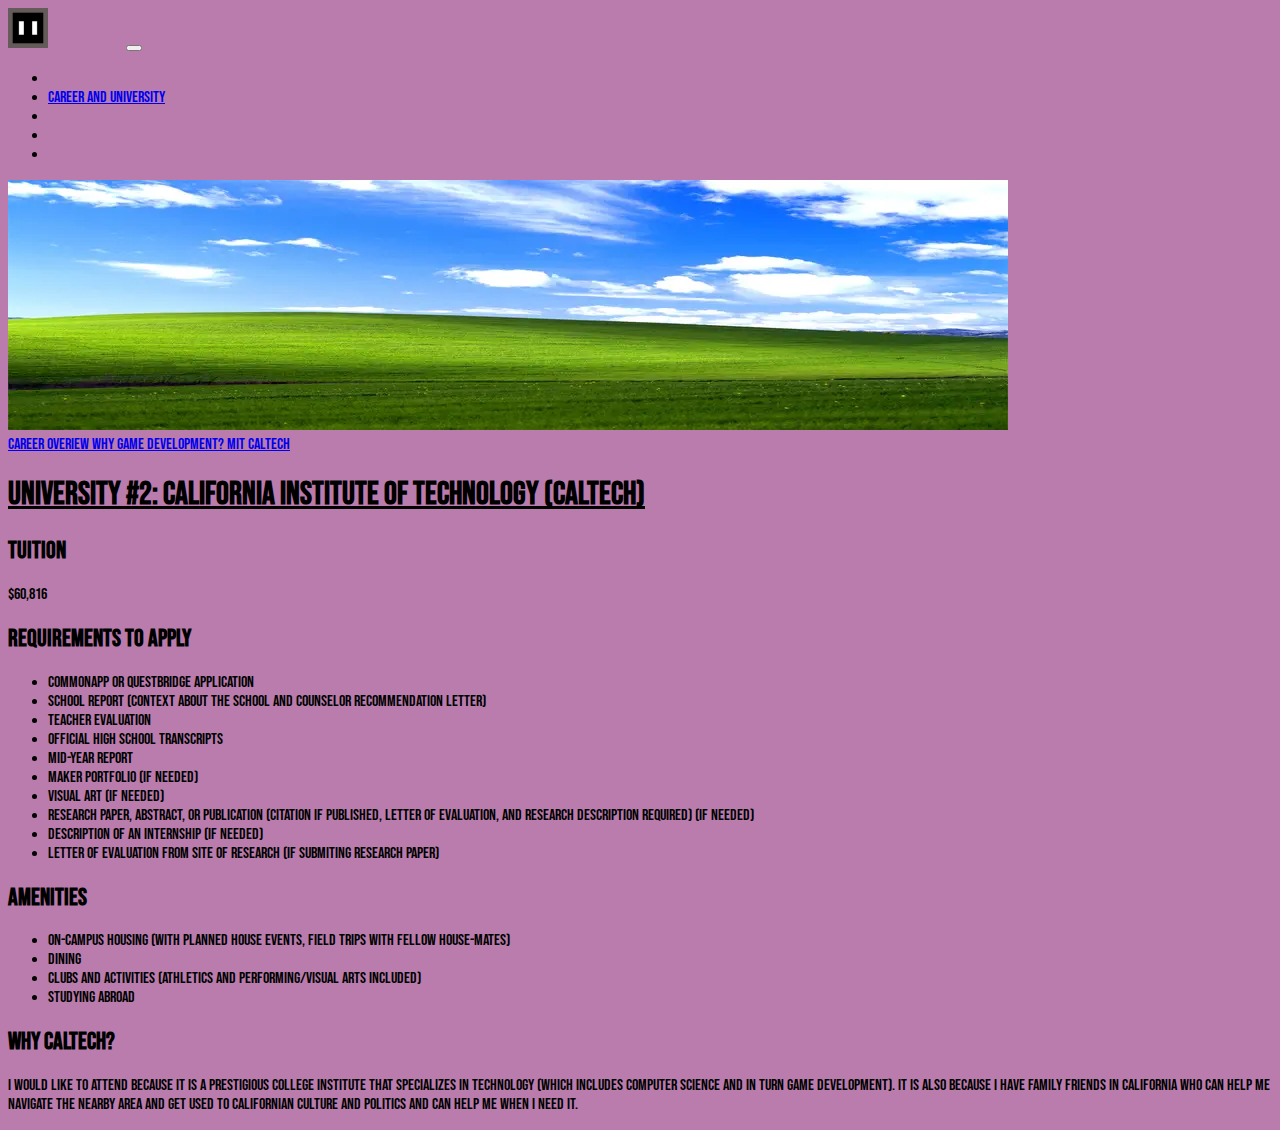
==== caltech.html @ 21ebb490 "v.8.5" ====
<!doctype html>
<html lang="en">
  <head>
    <meta charset="utf-8">
    <meta name="viewport" content="width=device-width, initial-scale=1">
    <title>My Career Path!</title>
    <link href="https://cdn.jsdelivr.net/npm/bootstrap@5.3.2/dist/css/bootstrap.min.css" rel="stylesheet" integrity="sha384-T3c6CoIi6uLrA9TneNEoa7RxnatzjcDSCmG1MXxSR1GAsXEV/Dwwykc2MPK8M2HN" crossorigin="anonymous">
      <link rel="preconnect" href="https://fonts.googleapis.com">
      <link rel="preconnect" href="https://fonts.gstatic.com" crossorigin>
      <link href="https://fonts.googleapis.com/css2?family=Bebas+Neue&display=swap" rel="stylesheet">
    <link rel="stylesheet" href="css/mystyle.css">
    <!--Ethan Truong--> <!--Period 5-->
  </head>
  <body>
    <div class="container-fluid">
        
      <div class="row"> <!--Nav Bar-->
        <nav class="navbar col-lg-12 nav-underline navbar-expand-lg bg-body-tertiary" data-bs-theme="dark"> <!--Navbar-->
            <div class="container-fluid">
              <a class="navbar-brand navbar-text" href="index.html">
                <img src="media/logo.png" alt="placeholder-icon">
                Ethan Truong
              </a>
              <button class="navbar-toggler" type="button" data-bs-toggle="collapse" data-bs-target="#navbarNav" aria-controls="navbarNav" aria-expanded="false" aria-label="Toggle navigation">
                <span class="navbar-toggler-icon"></span>
              </button>
              <div class="collapse navbar-collapse" id="navbarNav">
                <ul class="navbar-nav">
                  <li class="nav-item">
                    <a class="nav-link navbar-text" href="index.html">Home</a>
                  </li>
                  <li class="nav-item">
                    <a class="nav-link active" aria-current="page" href="career.html">Career and University</a>
                  </li>
                  <li class="nav-item">
                    <a class="nav-link navbar-text" href="resume.html">Resume</a>
                  </li>
                  <li class="nav-item">
                    <a class="nav-link navbar-text" href="hobby.html">Hobbies</a>
                  </li>
                  <li class="nav-item">
                    <a class="nav-link navbar-text" href="schedule.html">Schedule and Free Time</a>
                  </li>
                </ul>
              </div>
            </div>
          </nav> <!--End of Navbar-->
        </div>

        <div class="row">
          <header class="col-lg-7 col-md-9">
            <img src="media/bliss.jpg" alt="Graphics!"> <!--witdh 1000px height 500px-->
          </header>
          <aside class="col-lg-5 col-md-3"> <!--List-->
            <div class="list-group">
              <a href="career1.html" class="list-group-item list-group-item-action">
                Career Overiew
              </a>
              <a href="career2.html" class="list-group-item list-group-item-action">
                Why Game Development?
              </a>
              <a href="career3.html" class="list-group-item list-group-item-action">
                MIT
              </a>
              <a href="career4.html" class="list-group-item list-group-item-action active" aria-current="true">
                Caltech
              </a>
            </div>
          </aside> <!--End of List-->
        </div>

        <div class="row">
          <main class="col-lg-12 col-md-12">
            <h1><u>University #2: California Institute of Technology (Caltech)</u></h1>
            <h2>Tuition</h2>
            <p>$60,816</p>
            <h2>Requirements to apply</h2>
            <ul>
              <li>CommonApp or Questbridge Application</li>
              <li>School Report (Context about the school and counselor recommendation letter)</li>
              <li>Teacher Evaluation</li>
              <li>Official High School Transcripts</li>
              <li>Mid-Year Report</li>
              <li>Maker portfolio (if needed)</li>
              <li>Visual art (if needed)</li>
              <li>Research paper, abstract, or publication (citation if published, letter of evaluation, and research description required) (if needed)</li>
              <li>Description of an internship (if needed)</li>
              <li>Letter of Evaluation from Site of Research (if submiting research paper)</li>
            </ul>
            <h2>Amenities</h2>
            <ul>
              <li>On-Campus Housing (With planned house events, field trips with fellow house-mates)</li>
              <li>Dining</li>
              <li>Clubs and Activities (Athletics and Performing/Visual Arts included)</li>
              <li>Studying Abroad</li>
            </ul>
            <h2>Why Caltech?</h2>
            <p>I would like to attend because it is a prestigious college institute that specializes in technology (which includes computer science and in turn game development). It is also because I have family friends in California who can help me navigate the nearby area and get used to Californian culture and politics and can help me when I need it.</p>
          </main>
        </div>

      </div>
    <script src="https://cdn.jsdelivr.net/npm/bootstrap@5.3.2/dist/js/bootstrap.bundle.min.js" integrity="sha384-C6RzsynM9kWDrMNeT87bh95OGNyZPhcTNXj1NW7RuBCsyN/o0jlpcV8Qyq46cDfL" crossorigin="anonymous"></script>
  </body>
</html>
---- css/mystyle.css ----
body {
    font-family: 'Bebas Neue', sans-serif;
    background: #B97CAC;
}
.navbar-text {
    color: #B97CAC;
}
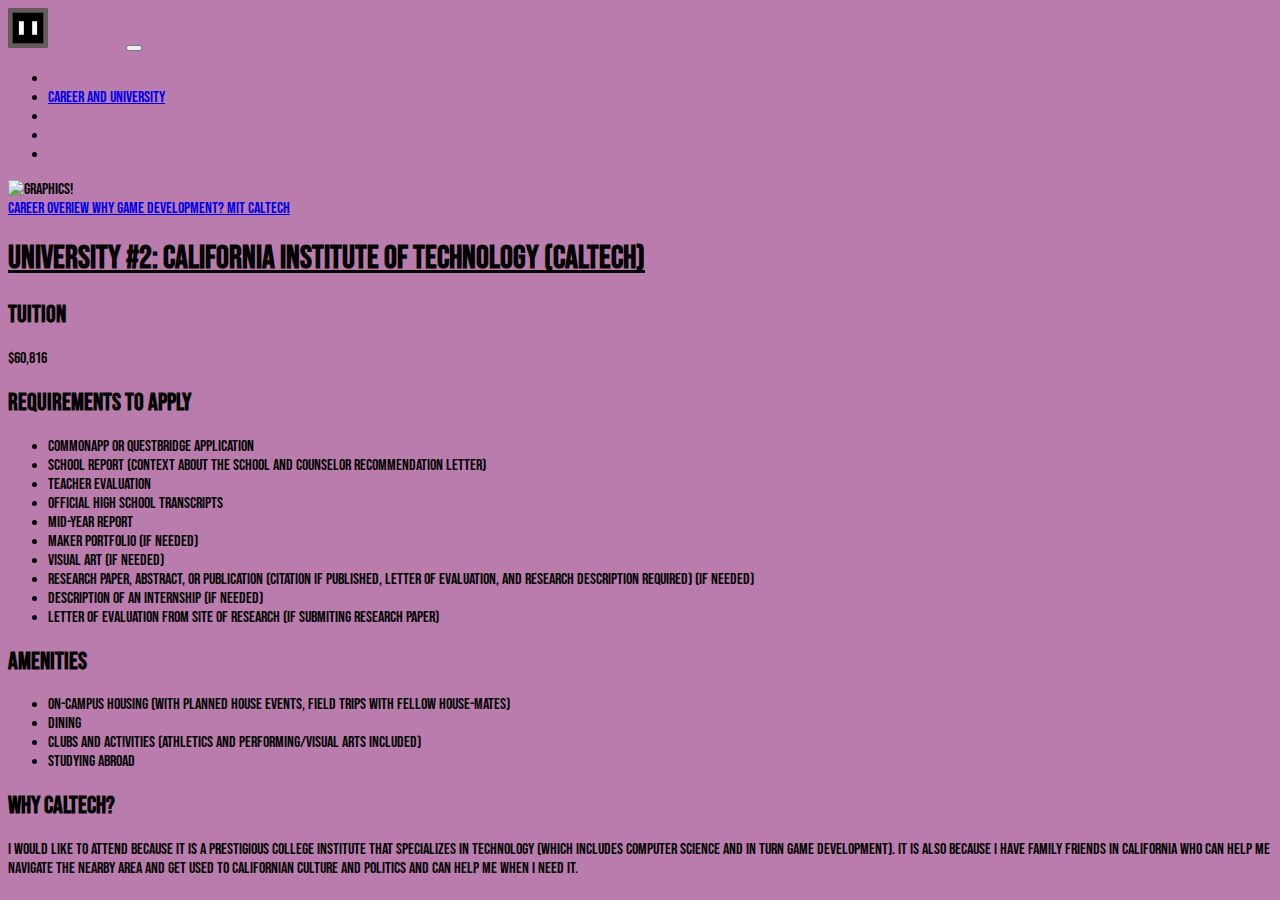
==== commit 3e537514: "v8.9" ====
--- a/caltech.html
+++ b/caltech.html
@@ -48,10 +48,10 @@
         </div>
 
         <div class="row">
-          <header class="col-lg-7 col-md-9">
-            <img src="media/bliss.jpg" alt="Graphics!"> <!--witdh 1000px height 500px-->
+          <header class="col-xl-7 col-lg-9 col-md-9"> <!--resize large to 9 and xl to 7-->
+            <img src="media/caltech-campus.jpg" alt="Graphics!"> <!--witdh 1000px height 500px-->
           </header>
-          <aside class="col-lg-5 col-md-3"> <!--List-->
+          <aside class="col-xl-5 col-lg-3 col-md-3"> <!--List--> <!--resize large to 3 and xl to 5-->
             <div class="list-group">
               <a href="career1.html" class="list-group-item list-group-item-action">
                 Career Overiew
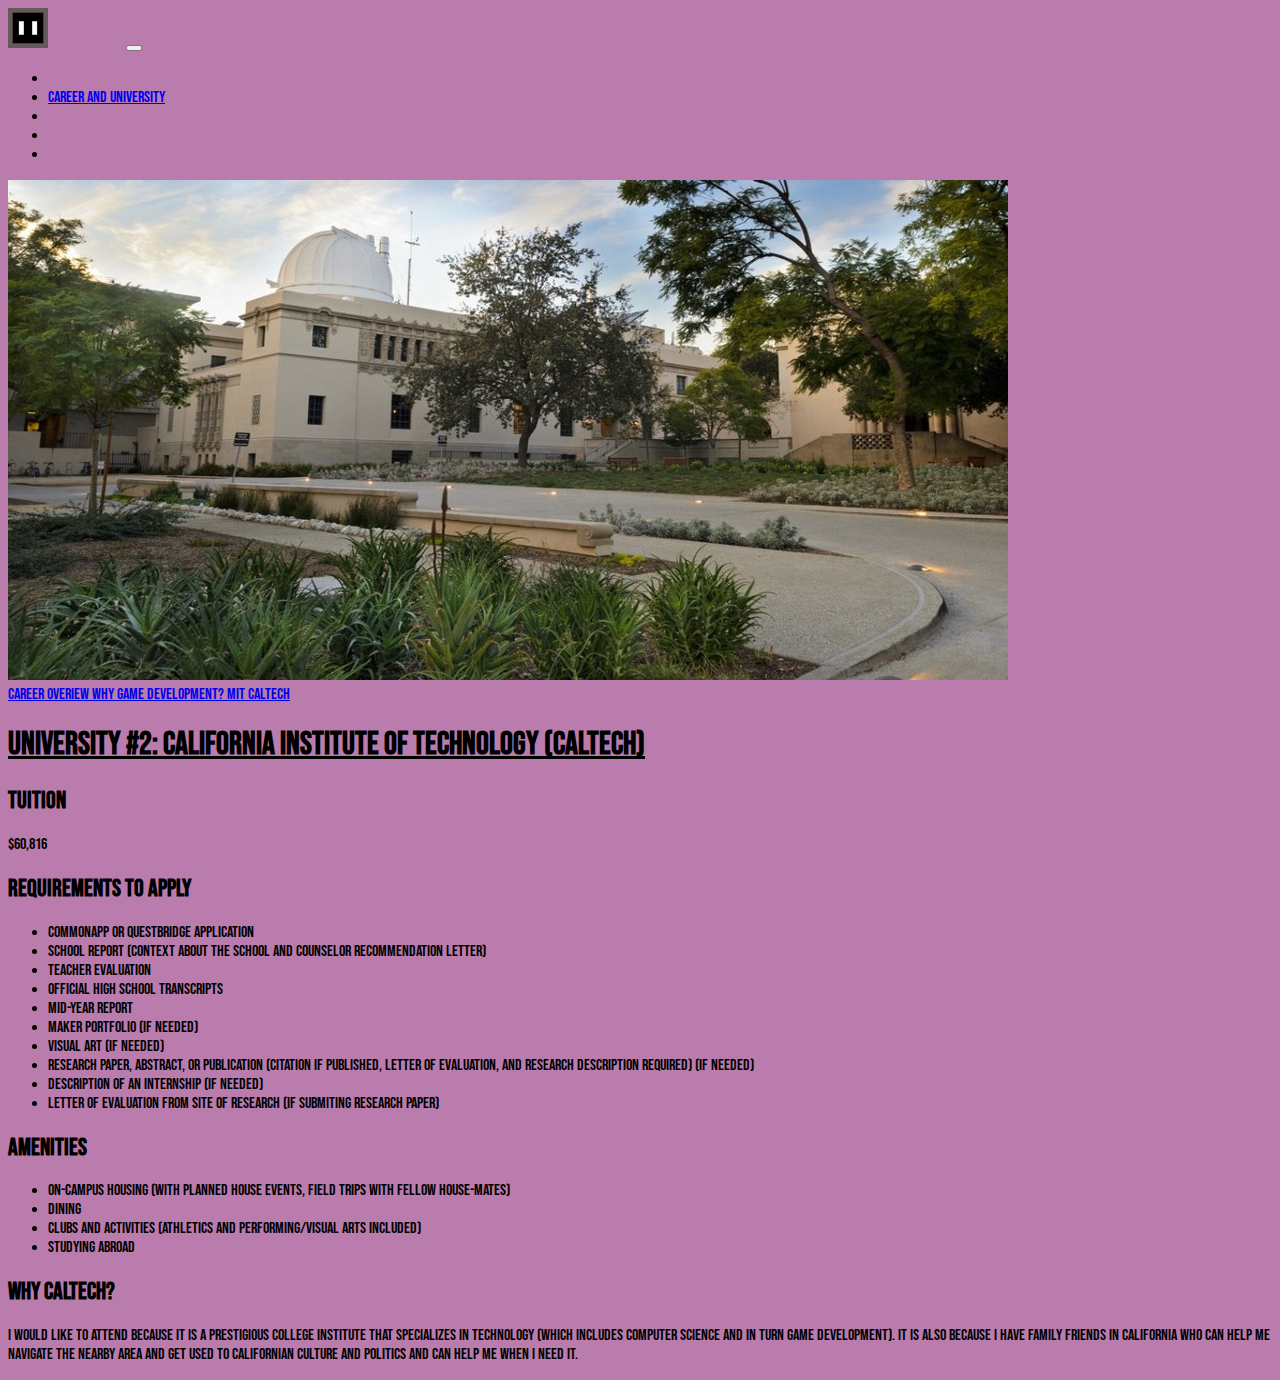
==== commit 307b967d: "v.9.1" ====
--- a/caltech.html
+++ b/caltech.html
@@ -52,17 +52,17 @@
             <img src="media/caltech-campus.jpg" alt="Graphics!"> <!--witdh 1000px height 500px-->
           </header>
           <aside class="col-xl-5 col-lg-3 col-md-3"> <!--List--> <!--resize large to 3 and xl to 5-->
-            <div class="list-group">
-              <a href="career1.html" class="list-group-item list-group-item-action">
+            <div class="list-group" data-bs-theme="dark">
+              <a href="career.html" class="list-group-item list-group-item-action">
                 Career Overiew
               </a>
-              <a href="career2.html" class="list-group-item list-group-item-action">
+              <a href="explain.html" class="list-group-item list-group-item-action">
                 Why Game Development?
               </a>
-              <a href="career3.html" class="list-group-item list-group-item-action">
+              <a href="mit.html" class="list-group-item list-group-item-action">
                 MIT
               </a>
-              <a href="career4.html" class="list-group-item list-group-item-action active" aria-current="true">
+              <a href="caltech.html" class="list-group-item list-group-item-action active" aria-current="true">
                 Caltech
               </a>
             </div>
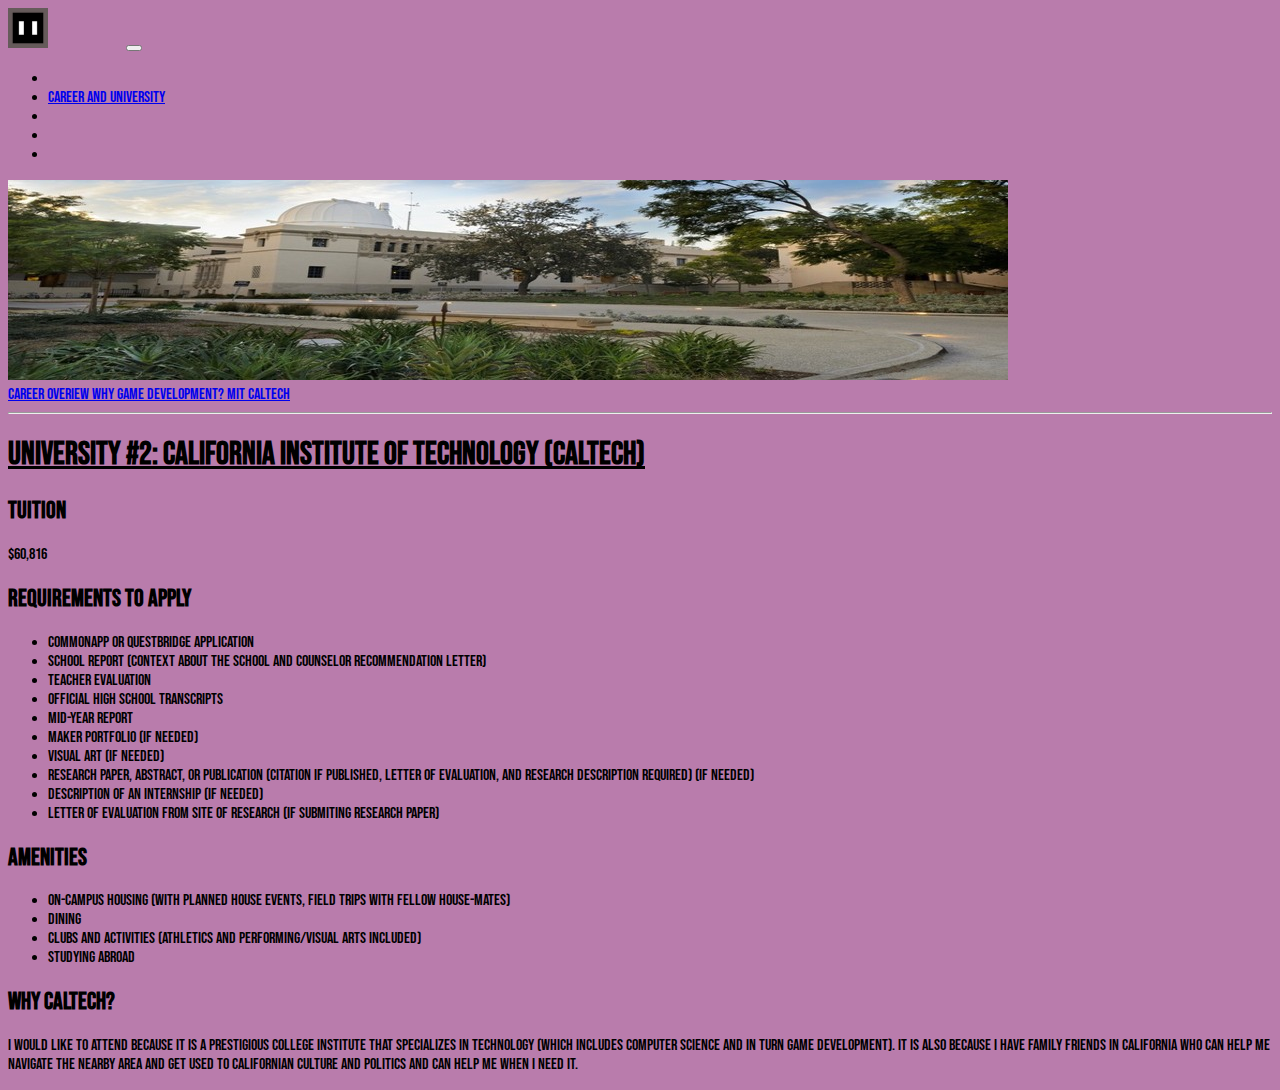
==== commit 872574d0: "v.9.2" ====
--- a/caltech.html
+++ b/caltech.html
@@ -69,6 +69,8 @@
           </aside> <!--End of List-->
         </div>
 
+        <hr>
+
         <div class="row">
           <main class="col-lg-12 col-md-12">
             <h1><u>University #2: California Institute of Technology (Caltech)</u></h1>
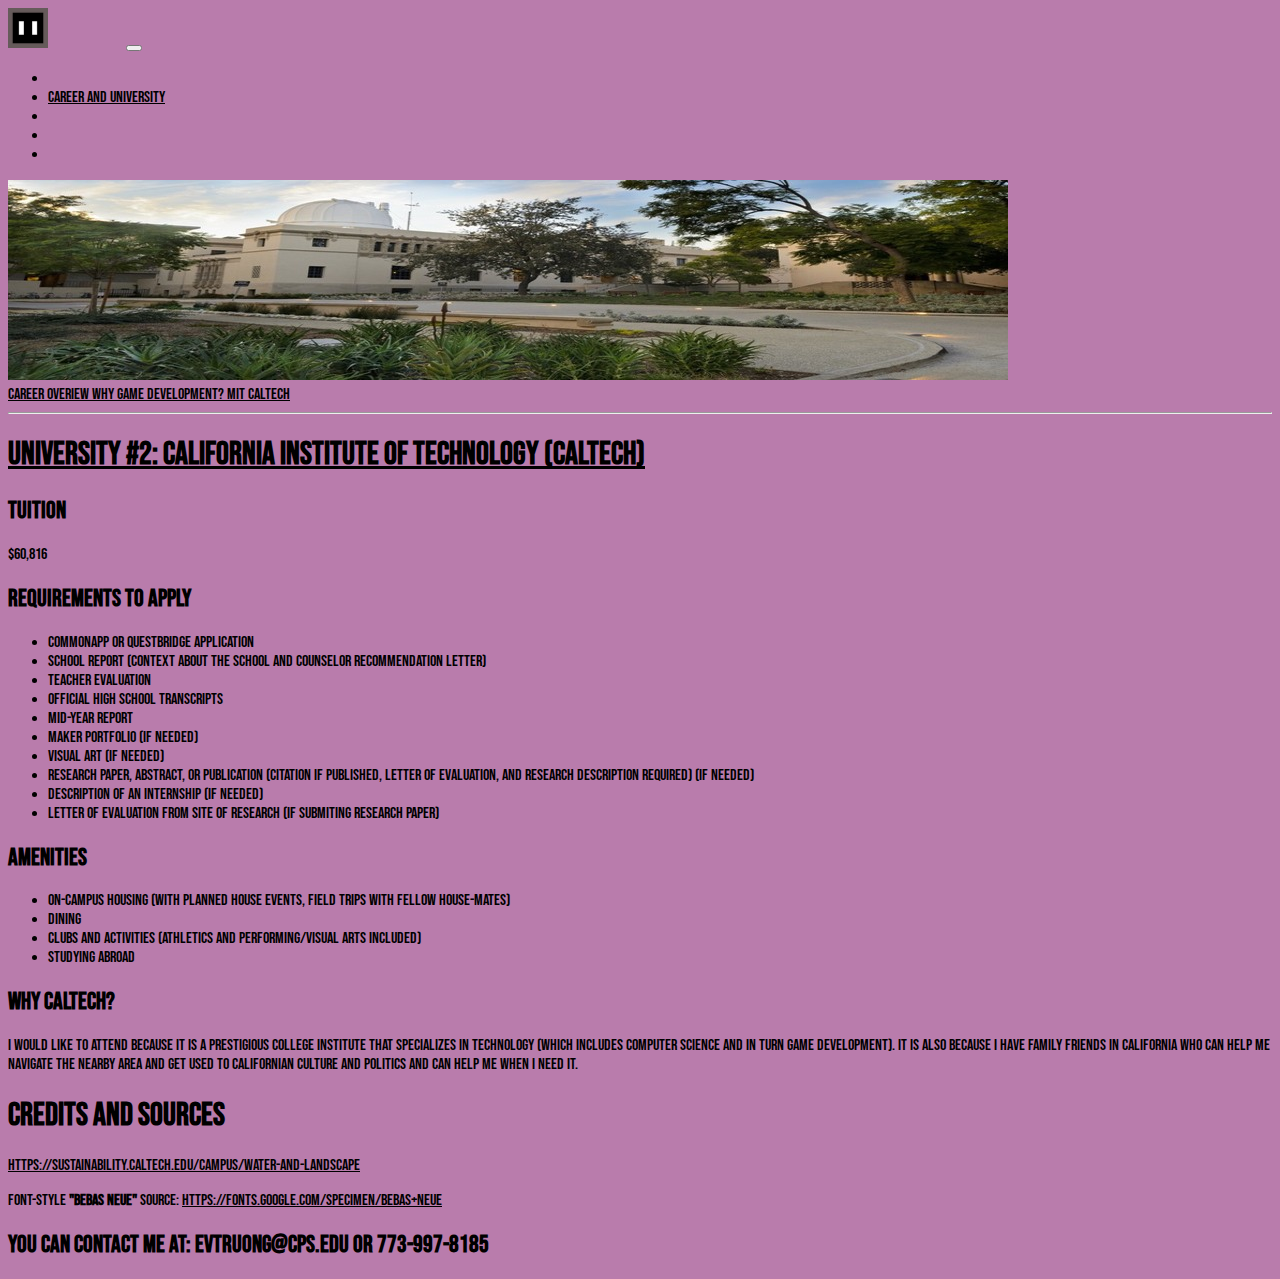
==== commit d2fa3f01: "v.10.5" ====
--- a/caltech.html
+++ b/caltech.html
@@ -101,6 +101,15 @@
           </main>
         </div>
 
+        <div class="row">
+          <footer class="col-lg-12 col-md-12 border border-2 border-dark">
+            <h1>Credits and Sources</h1>
+            <a href="https://sustainability.caltech.edu/campus/water-and-landscape" target="_blank">https://sustainability.caltech.edu/campus/water-and-landscape</a>
+            <p>Font-style <b>"Bebas Neue"</b> source: <a href="https://fonts.google.com/specimen/Bebas+Neue" target="_blank">https://fonts.google.com/specimen/Bebas+Neue</a></p>
+            <h2 class="text-center">You can contact me at: evtruong@cps.edu or 773-997-8185</h2> <!--Put this in footer-->
+          </footer>
+        </div>
+
       </div>
     <script src="https://cdn.jsdelivr.net/npm/bootstrap@5.3.2/dist/js/bootstrap.bundle.min.js" integrity="sha384-C6RzsynM9kWDrMNeT87bh95OGNyZPhcTNXj1NW7RuBCsyN/o0jlpcV8Qyq46cDfL" crossorigin="anonymous"></script>
   </body>
--- a/css/mystyle.css
+++ b/css/mystyle.css
@@ -4,4 +4,10 @@
 }
 .navbar-text {
     color: #B97CAC;
+}
+.title-image {
+    width: 100%
+}
+a {
+    color: #000000;
 }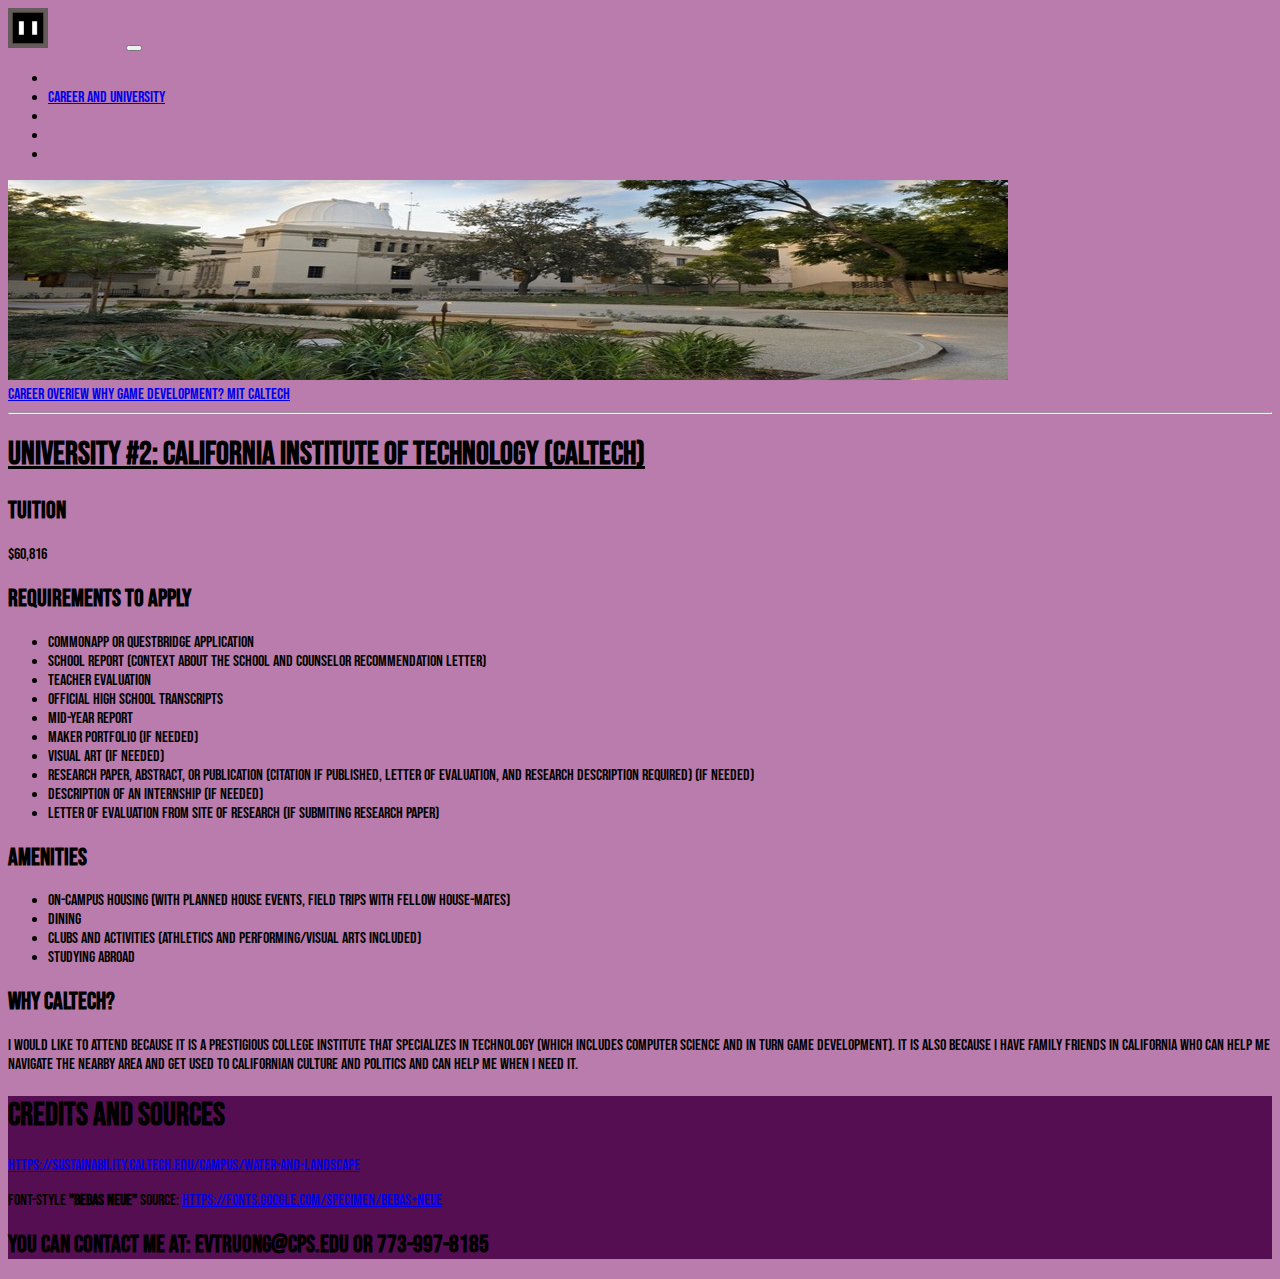
==== commit 9e6f300a: "v12.5" ====
--- a/caltech.html
+++ b/caltech.html
@@ -102,7 +102,7 @@
         </div>
 
         <div class="row">
-          <footer class="col-lg-12 col-md-12 border border-2 border-dark">
+          <footer class="col-lg-12 col-md-12 border border-2 border-dark text-white divv">
             <h1>Credits and Sources</h1>
             <a href="https://sustainability.caltech.edu/campus/water-and-landscape" target="_blank">https://sustainability.caltech.edu/campus/water-and-landscape</a>
             <p>Font-style <b>"Bebas Neue"</b> source: <a href="https://fonts.google.com/specimen/Bebas+Neue" target="_blank">https://fonts.google.com/specimen/Bebas+Neue</a></p>
--- a/css/mystyle.css
+++ b/css/mystyle.css
@@ -8,6 +8,6 @@
 .title-image {
     width: 100%
 }
-a {
-    color: #000000;
+.divv {
+    background: #550E52
 }